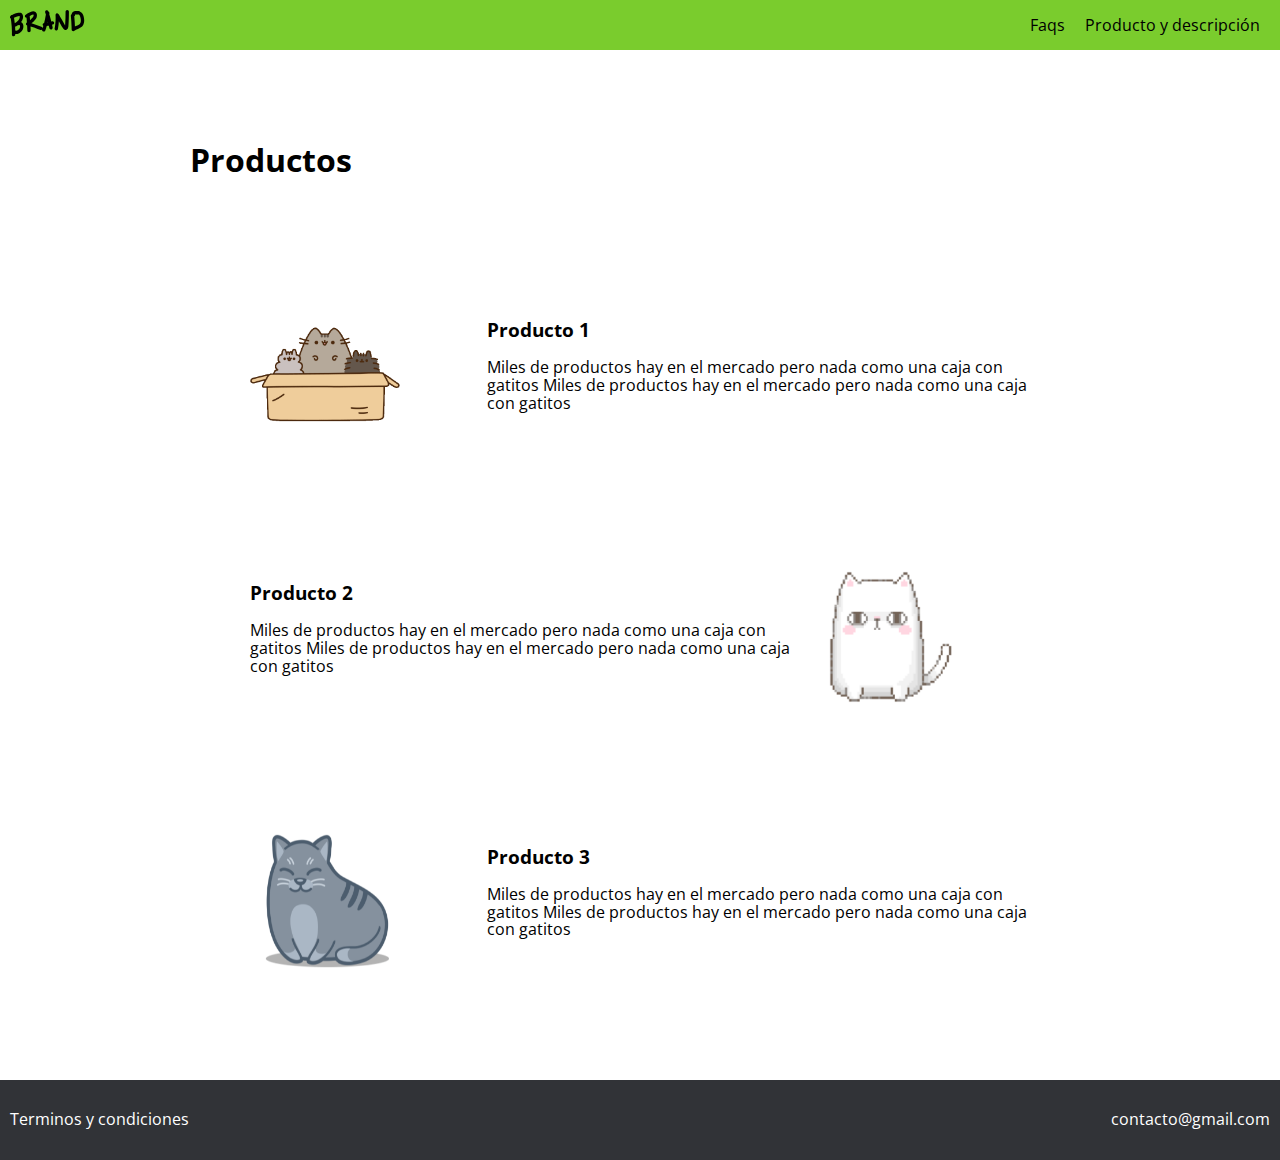
==== producto.html @ deca36a8 "adición pagina productos" ====
<!DOCTYPE html>
<html lang="en">
  <head>
    <meta charset="utf-8">
    <link rel="stylesheet" href="style/grid.css">
    <link rel="stylesheet" href="style/normalize.css">
    <link rel="stylesheet" href="style/style.css">
    <link rel="stylesheet" href="style/mobile.css">
    <title>BRAND</title>
  </head>
  <body>

    <header>
      <nav class="navbr">
        <div class="logo">
          <img src="imagen/logo.png" alt="Logo">
        </div>
        <div class="nav_options">
            <ul>
              <li><a href="#">Faqs</a></li>
              <li> <a href="#">Producto y descripción</a></li>
            </ul>
        </div>
      </nav>
    </header>

    <div class="container">
      <h1>Productos</h1>
      
      <div class="row">
        <div class="col-4">
          <img src="imagen/box2.png" alt="box2">
        </div>
        <div class="col-10">
          <h3>Producto 1</h3>
          <p>Miles de productos hay en el mercado pero nada como una caja con gatitos 
              Miles de productos hay en el mercado pero nada como una caja con gatitos
          </p>
        </div>
      </div>
  
      <div class="row">
        <div class="col-10">
          <h3>Producto 2</h3>
          <p>Miles de productos hay en el mercado pero nada como una caja con gatitos 
            Miles de productos hay en el mercado pero nada como una caja con gatitos
          </p>
        </div>
        <div class="col-4">
            <img src="imagen/box3.png" alt="box2" width="150px" height="150px">
        </div>
      </div>
    </div>

  <div class="ultimo">
    <div class="row">
      <div class="col-4">
          <img src="imagen/box4.png" alt="box2" width="150px" height="150px">
        </div>
        <div class="col-10">
          <h3>Producto 3</h3>
          <p>Miles de productos hay en el mercado pero nada como una caja con gatitos 
              Miles de productos hay en el mercado pero nada como una caja con gatitos
          </p>
      </div>
    </div>
  </div>

    <footer>
      <p>Terminos y condiciones</p>
      <p>contacto@gmail.com</p>
    </footer>
  </body>
</html>
---- style/grid.css ----
.container {
    max-width: 900px;
    margin: auto;
}

.row {
    display: flex;
    max-width: 800px;
    margin: auto;
    padding-top: 90px;
}

h1 {
    padding-top: 70px;
}

.col-1 {
    width: 8.333333333333333%;
}

.col-2 {
    width: 16.66666666666667%;
}

.col-3 {
    width: 25%;
}

.col-4 {
    width: 33.33333333333333%;
}

.col-5 {
    width: 41.66666666666667%;
}

.col-6 {
    width: 50%;
}

.col-7 {
    width: 58.33333333333333%;
}

.col-8 {
    width: 66.66666666666667%;
}

.col-9 {
    width: 75%;
}

.col-10{
    width: 83.33333333333333%;
}

.col-11{
    width: 91.66666666666667%;
}

.col-12{
    width: 100%;
}

.col-1,.col-2,.col-3,.col-4,.col-5,.col-6,.col-7,.col-8,.col-9,.col-10,
.col-11,.col-12 {
    padding: 10px;
}

p {
    font-size: 97%;
}

.ultimo {
    padding-bottom: 90px;
}

@media (max-width: 900px) {
    
    .row {
        display: inherit;
    }

    .col-1,.col-2,.col-3,.col-4,.col-5,.col-6,.col-7,.col-8,.col-9,.col-10,
    .col-11,.col-12 {
    padding: 10px;
}
}
---- style/style.css ----
@import url('https://fonts.googleapis.com/css?family=Open+Sans:400,700');

:root {
  --green-color: #7ACC2D;
  --white-color: white;
  --black-color: black;
}

html, body {
  padding: 0px;
  margin: 0px;
}

body {
  font-family: 'Open Sans', sans-serif;
}

.logo{
  padding-left: 10px;
}

nav {
  background-color: var(--green-color);
  display: flex;
  justify-content: space-between;
  align-items: center;
}

nav li, a {
  color: var(--black-color);
  padding-right: 10px;
  text-decoration: none;
  list-style: none;
}

nav ul{
  display: flex;
}

nav li a:hover{
  color: var(--white-color);
}

.main_section {
  padding: 10%;
  text-align: center;
}

.products {
  background-image: url("../imagen/curve.png");
  height: 200px;
  background-size: cover;
  background-position: center top;
  padding: 10%;
  display: flex;
  align-items: center; 
}

.content h2 {
  text-align: center;
}

.product {
  padding: 110px;
}

.product .content {
  background-color: white;
  padding: 10px;
  margin-top: -310px;
  box-shadow: 0 0 4px #737272
}

.image_content {
  text-align: center;
}

.main_buttom {
  background-color: var(--green-color);
  width: 100%;
  padding: 10px;
  font-size: 17px;
  color: var(--black-color);
  cursor: pointer;
  border-radius: 5px;
}

.main_buttom:hover {
  background-color: #5a8e28;
}

.description {
  display: flex;
  justify-content: space-between;
  border: 1px solid transparent;
  box-shadow: 0px 1px 2px #d8d6d6;
}

.description_content {
  padding: 50px;
  margin:60px;
  text-align: -webkit-center;
}

.mention {
  margin-top: 4%;
}

.mention_container {
  display: flex;
  margin: 20px;
  justify-content: center;
}

.menciones {
  text-align: center;
}

.mention_content {
  padding: 0px;
  /* box-shadow: 0 0 2px #d8d6d6; */
  margin: 5px;
  width: 242px;
  height: 100px;
}

.mention_content h2, p {
  margin: 0px;
}

footer {
  display: flex;
  background-color: #313337;
  width: 100%;
  justify-content: space-between;
  height: 80px;
  align-items: center;
}

footer p {
  color: white;
  padding: 10px;
}
---- style/mobile.css ----
@media (max-width: 600px) { /* 600px es solo un ejemplo */
    /* Todos nuestros estilos responsive */

    .main_section {
        padding: 7%;
    }

    .products{
        display: inherit;
        height: auto;
    }

    .product {
        padding: 80px;
        padding-bottom: 20px;
        padding-top: 20px;
    }

    .product .content, .image_content {
        margin-top: auto;
        height: auto;
    }

    .description {
        display: inherit;
    }

    .description_content {
        text-align: -webkit-center;
    }

    .mention_container {
        display: inherit;
        height: auto;
        text-align: -webkit-center;
    }

    .mention_content {
        height: auto;
    }
}

/* @media (min-width: 601px) and (max-width: 1000px) {
    body {
        background: yellow;
    }

    .products {
        display: inherit;
        height: auto;
    }

    .product {
        padding: 80px;
        padding-bottom: 20px;
        padding-top: 20px;
    }

    .product .content {
        height: auto;
        margin-top: auto;
    }
} */
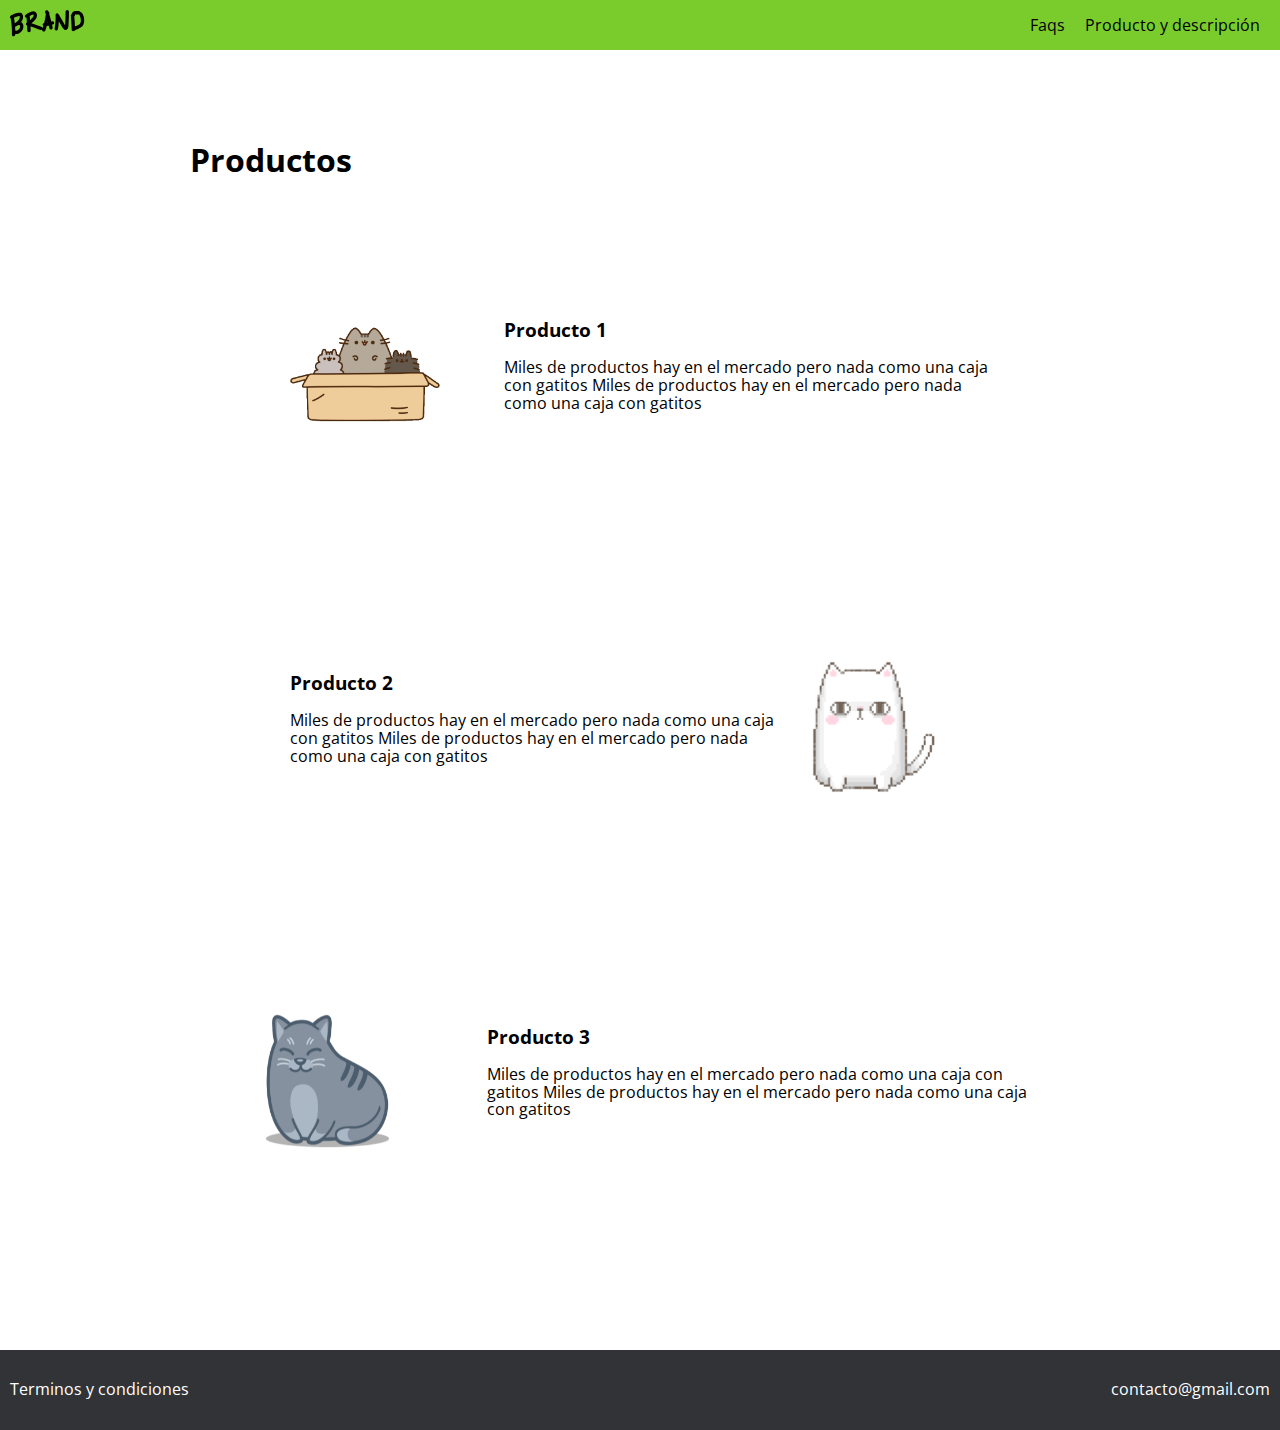
==== commit a01ede79: "Ajustes link pagina productos y logo index.html" ====
--- a/producto.html
+++ b/producto.html
@@ -13,7 +13,9 @@
     <header>
       <nav class="navbr">
         <div class="logo">
-          <img src="imagen/logo.png" alt="Logo">
+          <a href="index.html">
+            <img src="imagen/logo.png" alt="Logo">
+          </a>
         </div>
         <div class="nav_options">
             <ul>
--- a/style/grid.css
+++ b/style/grid.css
@@ -7,7 +7,7 @@
     display: flex;
     max-width: 800px;
     margin: auto;
-    padding-top: 90px;
+    padding: 90px;
 }
 
 h1 {
--- a/style/style.css
+++ b/style/style.css
@@ -104,6 +104,7 @@
 
 .mention {
   margin-top: 4%;
+  margin-bottom: 10%;
 }
 
 .mention_container {
